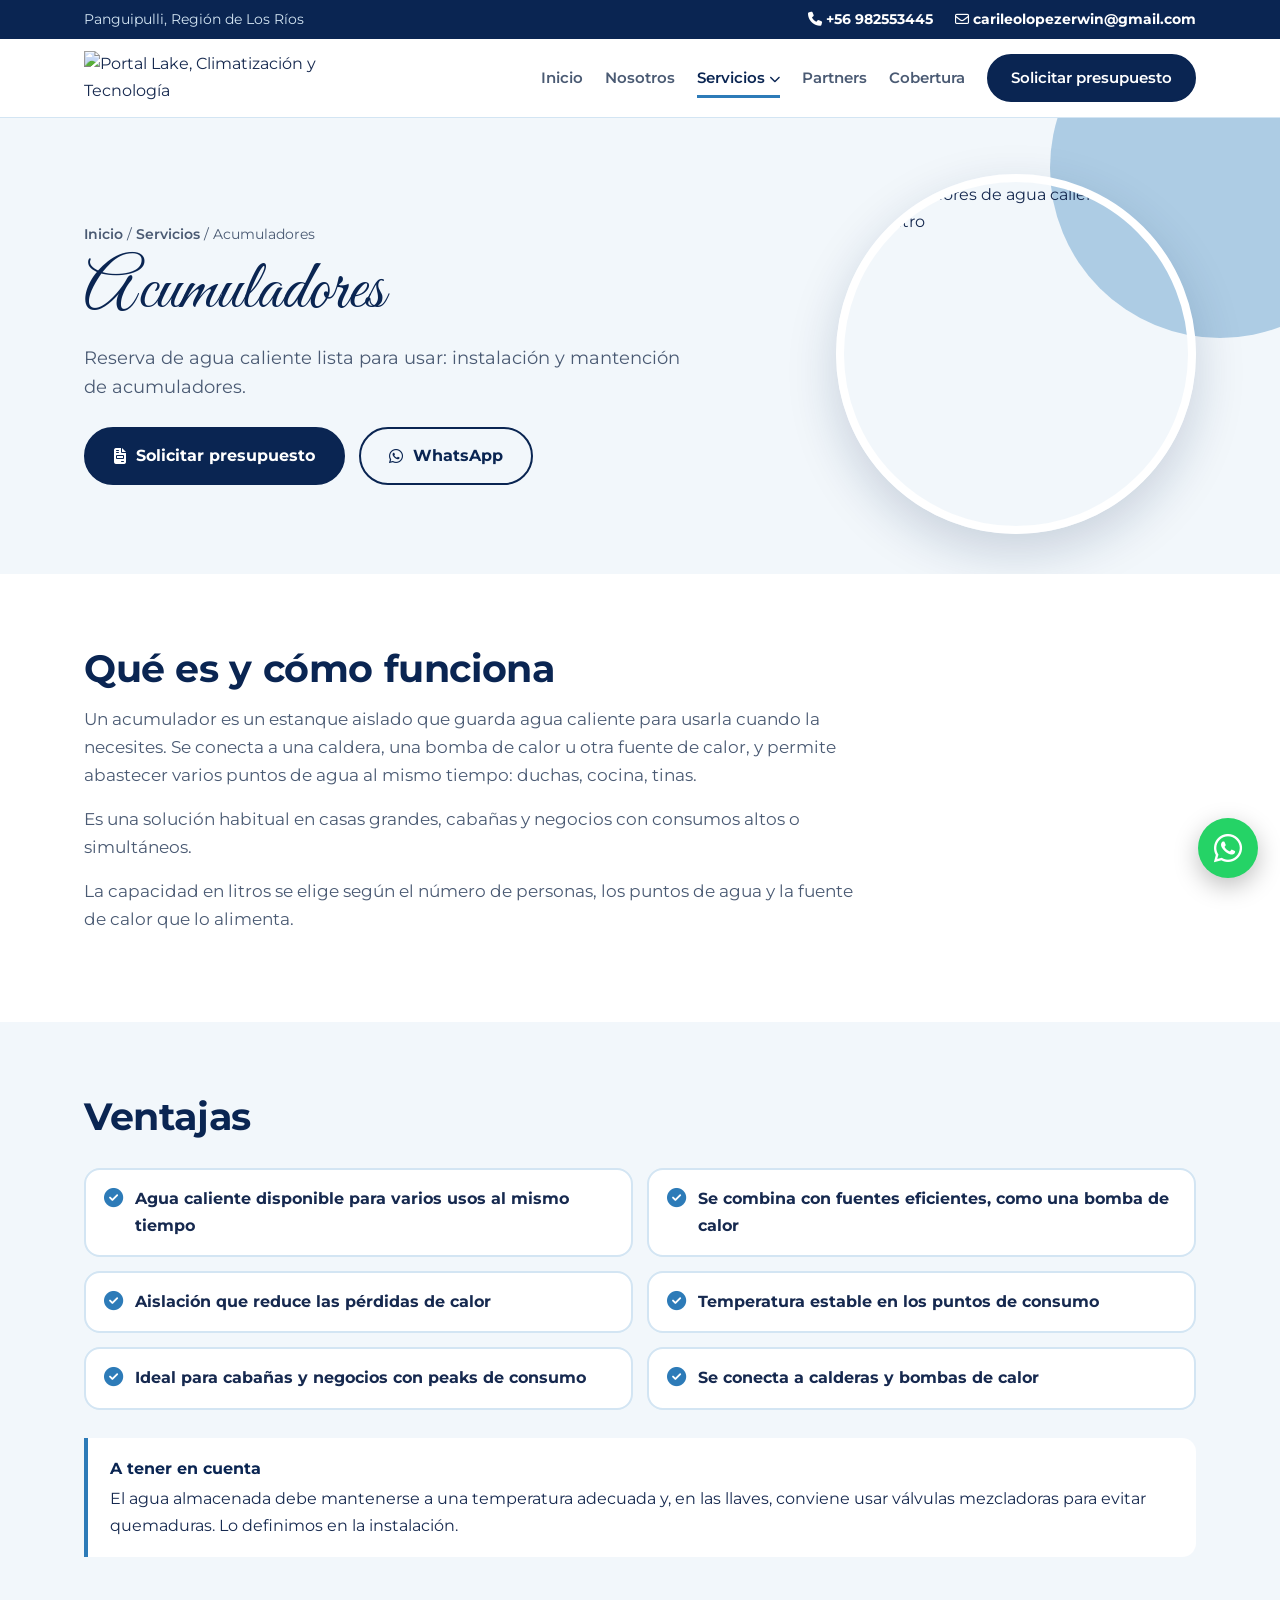
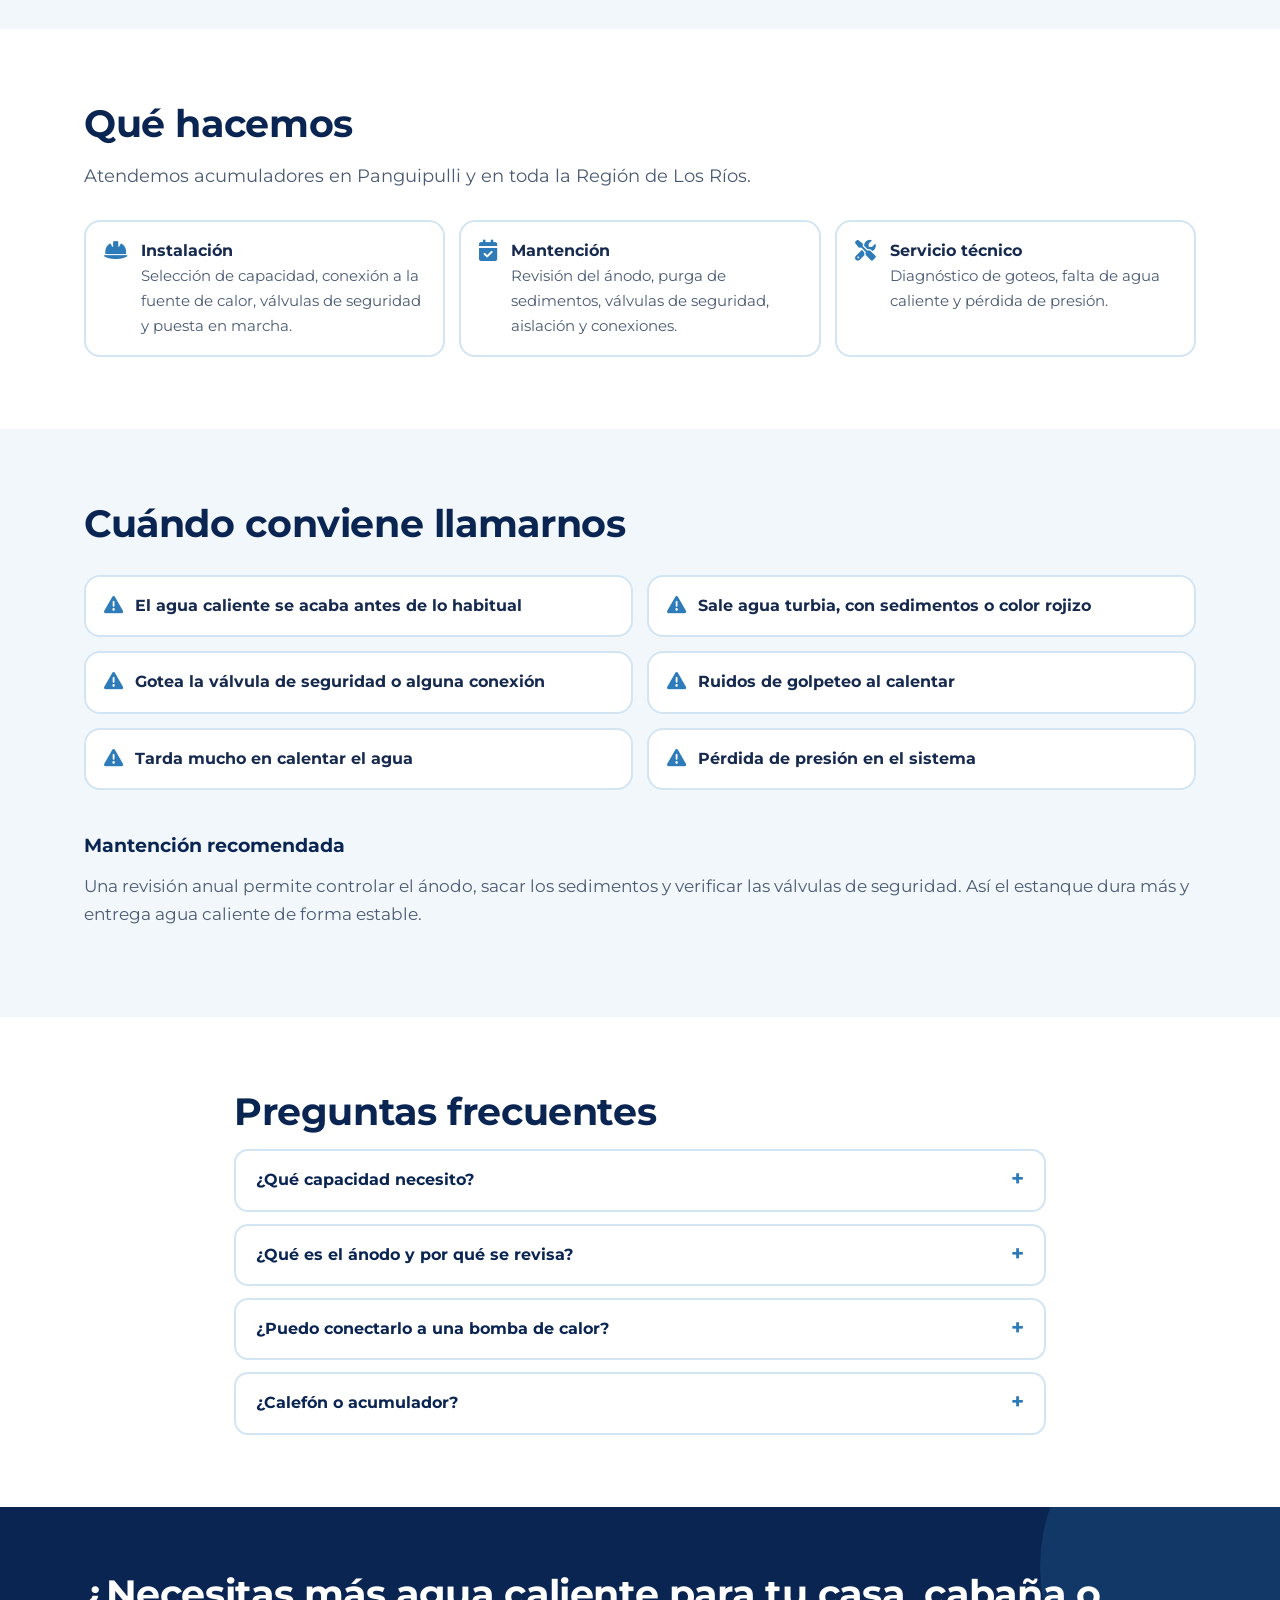
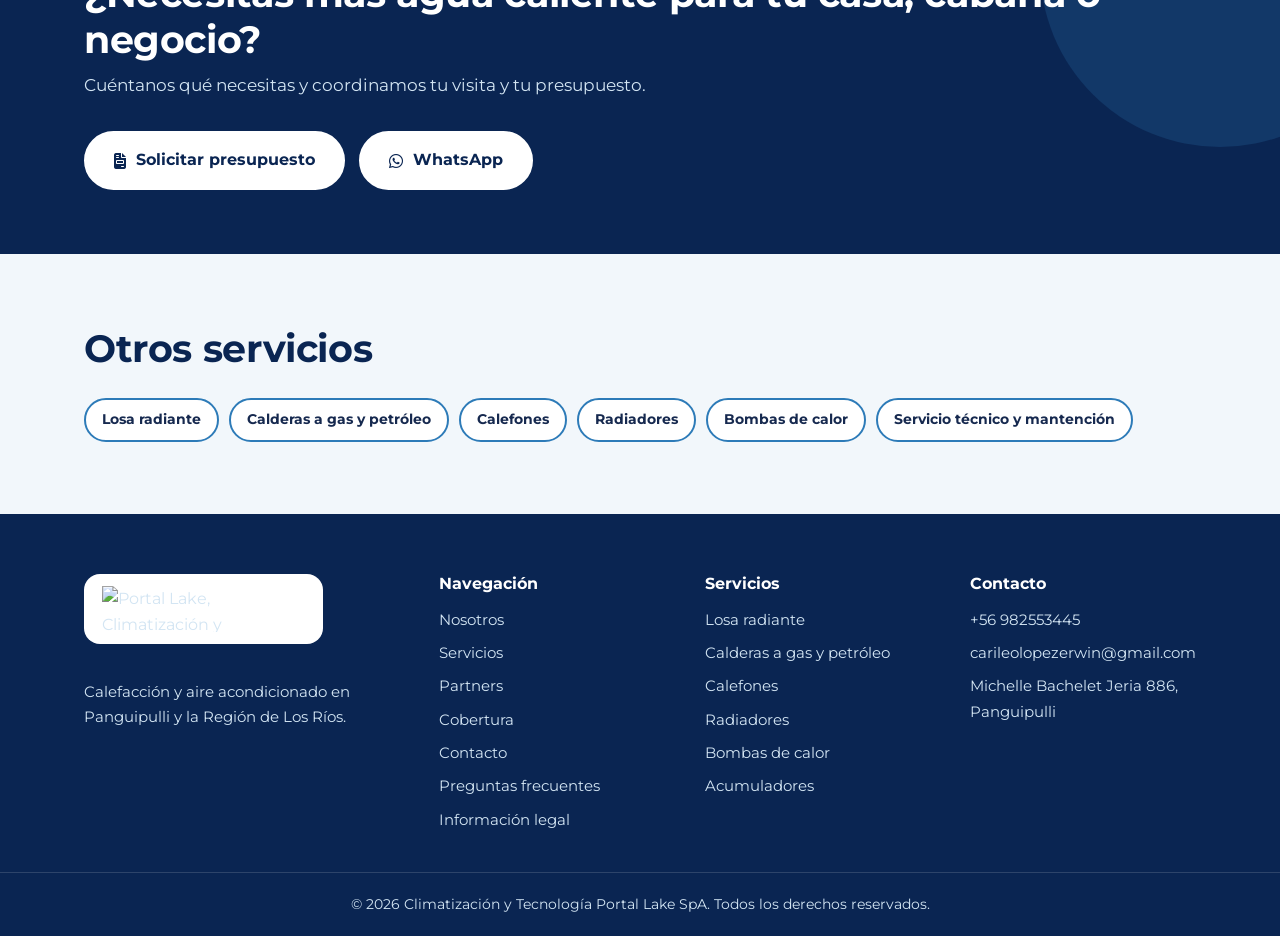
==== acumuladores.html @ f024b5ae "Add files via upload" ====
<!DOCTYPE html>
<html lang="es">
<head>
<meta charset="UTF-8">
<meta name="viewport" content="width=device-width, initial-scale=1">
<meta name="google-site-verification" content="udnZDYRa6tFtg93tQjGC4HS8Bu25_BeA6ebvrnLiTWo" />
<title>Acumuladores de agua caliente en Panguipulli | Portal Lake</title>
<meta name="description" content="Instalación y mantención de acumuladores de agua caliente en Panguipulli y la Región de Los Ríos. Reserva de agua caliente para casas, cabañas y negocios.">
<link rel="canonical" href="https://portal-lake.netlify.app/acumuladores">
<meta property="og:type" content="website">
<meta property="og:locale" content="es_CL">
<meta property="og:site_name" content="Climatización y Tecnología Portal Lake SpA">
<meta property="og:title" content="Acumuladores de agua caliente en Panguipulli | Portal Lake">
<meta property="og:description" content="Instalación y mantención de acumuladores de agua caliente en Panguipulli y la Región de Los Ríos. Reserva de agua caliente para casas, cabañas y negocios.">
<meta property="og:url" content="https://portal-lake.netlify.app/acumuladores">
<meta property="og:image" content="https://portal-lake.netlify.app/img/acumuladores-anwo-coral-vitro.jpg">
<script type="application/ld+json">{"@context": "https://schema.org", "@type": "Service", "name": "Acumuladores", "serviceType": "Acumuladores", "description": "Instalación y mantención de acumuladores de agua caliente en Panguipulli y la Región de Los Ríos. Reserva de agua caliente para casas, cabañas y negocios.", "provider": {"@type": "HVACBusiness", "name": "Climatización y Tecnología Portal Lake SpA", "url": "https://portal-lake.netlify.app/", "telephone": "+56982553445", "address": {"@type": "PostalAddress", "streetAddress": "Michelle Bachelet Jeria 886", "addressLocality": "Panguipulli", "addressRegion": "Región de Los Ríos", "addressCountry": "CL"}}, "areaServed": ["Panguipulli", "Coñaripe", "Liquiñe", "Lanco", "Los Lagos", "Villarrica", "Valdivia"]}</script>
<link rel="icon" type="image/png" href="img/favicon-64.png">
<link rel="apple-touch-icon" href="img/apple-touch-icon.png">
<link rel="preconnect" href="https://fonts.googleapis.com">
<link rel="preconnect" href="https://fonts.gstatic.com" crossorigin>
<link href="https://fonts.googleapis.com/css2?family=Great+Vibes&family=Montserrat:wght@400;500;600;700;800&display=swap" rel="stylesheet">
<link rel="stylesheet" href="https://cdnjs.cloudflare.com/ajax/libs/font-awesome/6.4.0/css/all.min.css">
<link rel="stylesheet" href="styles.css">
</head>
<body class="sub-pagina">


<div class="top">
  <div class="wrap">
    <span>Panguipulli, Región de Los Ríos</span>
    <div><a href="tel:+56982553445"><i class="fa-solid fa-phone"></i> +56 982553445</a><a href="mailto:carileolopezerwin@gmail.com"><i class="fa-regular fa-envelope"></i> carileolopezerwin@gmail.com</a></div>
  </div>
</div>

<header>
  <div class="wrap nav">
    <a href="index.html" class="marca" aria-label="Portal Lake, inicio"><img src="img/logo-portal-lake.png" alt="Portal Lake, Climatización y Tecnología" width="820" height="186"></a>
    <button class="menu-btn" id="menu-btn" aria-label="Abrir menú" aria-expanded="false" aria-controls="menu"><i class="fa-solid fa-bars"></i></button>
    <ul id="menu">
      <li><a href="index.html">Inicio</a></li>
      <li><a href="nosotros.html">Nosotros</a></li>
      <li class="has-sub"><a aria-current="page" href="index.html#servicios">Servicios <i class="fa-solid fa-chevron-down" style="font-size:.7rem"></i></a>
        <ul class="sub">
          <li><a href="losa-radiante.html">Losa radiante</a></li>
          <li><a href="calderas-a-gas-y-petroleo.html">Calderas a gas y petróleo</a></li>
          <li><a href="calefones.html">Calefones</a></li>
          <li><a href="radiadores.html">Radiadores</a></li>
          <li><a href="bombas-de-calor.html">Bombas de calor</a></li>
          <li><a href="acumuladores.html">Acumuladores</a></li>
          <li><a href="index.html#reparaciones">Servicio técnico y mantención</a></li>
        </ul>
      </li>
      <li><a href="index.html#partners">Partners</a></li>
      <li><a href="index.html#cobertura">Cobertura</a></li>
      <li><a href="index.html#contacto" class="btn btn-pri">Solicitar presupuesto</a></li>
    </ul>
  </div>
</header>

<main>
<section class="pag-cab serv-cab">
  <div class="wrap serv-grid">
    <div>
      <p class="migas"><a href="index.html">Inicio</a> / <a href="index.html#servicios">Servicios</a> / Acumuladores</p>
      <h1>Acumuladores</h1>
      <p class="lead">Reserva de agua caliente lista para usar: instalación y mantención de acumuladores.</p>
      <div class="acciones" style="margin-top:26px">
        <a href="index.html?servicio=Acumulador#contacto" class="btn btn-pri"><i class="fa-solid fa-file-invoice"></i> Solicitar presupuesto</a>
        <a href="https://wa.me/56982553445?text=Hola%2C%20quisiera%20cotizar%3A%20Acumuladores." target="_blank" rel="noopener noreferrer" class="btn btn-sec"><i class="fa-brands fa-whatsapp"></i> WhatsApp</a>
      </div>
    </div>
    <div class="serv-foto"><img src="img/acumuladores-anwo-coral-vitro.jpg" alt="Acumuladores de agua caliente Anwo Coral Vitro"></div>
  </div>
</section>

<section id="que-es">
  <div class="wrap">
    <div class="texto una-col">
      <h2>Qué es y cómo funciona</h2>
      <p>Un acumulador es un estanque aislado que guarda agua caliente para usarla cuando la necesites. Se conecta a una caldera, una bomba de calor u otra fuente de calor, y permite abastecer varios puntos de agua al mismo tiempo: duchas, cocina, tinas.</p><p>Es una solución habitual en casas grandes, cabañas y negocios con consumos altos o simultáneos.</p><p>La capacidad en litros se elige según el número de personas, los puntos de agua y la fuente de calor que lo alimenta.</p>
    </div>
  </div>
</section>

<section id="ventajas" class="fondo">
  <div class="wrap">
    <h2>Ventajas</h2>
    <ul class="checks"><li><i class="fa-solid fa-circle-check"></i>Agua caliente disponible para varios usos al mismo tiempo</li><li><i class="fa-solid fa-circle-check"></i>Se combina con fuentes eficientes, como una bomba de calor</li><li><i class="fa-solid fa-circle-check"></i>Aislación que reduce las pérdidas de calor</li><li><i class="fa-solid fa-circle-check"></i>Temperatura estable en los puntos de consumo</li><li><i class="fa-solid fa-circle-check"></i>Ideal para cabañas y negocios con peaks de consumo</li><li><i class="fa-solid fa-circle-check"></i>Se conecta a calderas y bombas de calor</li></ul>
    <div class="aviso info"><strong>A tener en cuenta</strong>El agua almacenada debe mantenerse a una temperatura adecuada y, en las llaves, conviene usar válvulas mezcladoras para evitar quemaduras. Lo definimos en la instalación.</div>
  </div>
</section>

<section id="que-hacemos">
  <div class="wrap">
    <h2>Qué hacemos</h2>
    <p class="lead">Atendemos acumuladores en Panguipulli y en toda la Región de Los Ríos.</p>
    <ul class="lista tres"><li><i class="fa-solid fa-helmet-safety"></i><div>Instalación<span>Selección de capacidad, conexión a la fuente de calor, válvulas de seguridad y puesta en marcha.</span></div></li><li><i class="fa-solid fa-calendar-check"></i><div>Mantención<span>Revisión del ánodo, purga de sedimentos, válvulas de seguridad, aislación y conexiones.</span></div></li><li><i class="fa-solid fa-screwdriver-wrench"></i><div>Servicio técnico<span>Diagnóstico de goteos, falta de agua caliente y pérdida de presión.</span></div></li></ul>
  </div>
</section>

<section id="cuando-llamarnos" class="fondo">
  <div class="wrap">
    <h2>Cuándo conviene llamarnos</h2>
    <ul class="checks"><li><i class="fa-solid fa-triangle-exclamation"></i>El agua caliente se acaba antes de lo habitual</li><li><i class="fa-solid fa-triangle-exclamation"></i>Sale agua turbia, con sedimentos o color rojizo</li><li><i class="fa-solid fa-triangle-exclamation"></i>Gotea la válvula de seguridad o alguna conexión</li><li><i class="fa-solid fa-triangle-exclamation"></i>Ruidos de golpeteo al calentar</li><li><i class="fa-solid fa-triangle-exclamation"></i>Tarda mucho en calentar el agua</li><li><i class="fa-solid fa-triangle-exclamation"></i>Pérdida de presión en el sistema</li></ul>
    
    <div class="texto" style="margin-top:34px">
      <h3 class="sub-t">Mantención recomendada</h3>
      <p>Una revisión anual permite controlar el ánodo, sacar los sedimentos y verificar las válvulas de seguridad. Así el estanque dura más y entrega agua caliente de forma estable.</p>
    </div>
  </div>
</section>

<section id="faq">
  <div class="wrap angosto">
    <h2>Preguntas frecuentes</h2>
    <div class="faq"><details><summary>¿Qué capacidad necesito?</summary><div>Depende de cuántas personas viven en la casa o cuántos huéspedes recibe la cabaña, y de cuántos puntos de agua se usan a la vez. Lo calculamos en la visita.</div></details><details><summary>¿Qué es el ánodo y por qué se revisa?</summary><div>El ánodo de sacrificio protege el estanque de la corrosión y se va consumiendo con el tiempo. Se revisa en la mantención, y su ritmo de desgaste depende de la calidad del agua.</div></details><details><summary>¿Puedo conectarlo a una bomba de calor?</summary><div>Sí. Es una combinación muy usada, porque la bomba de calor calienta el agua de forma eficiente y el acumulador la guarda.</div></details><details><summary>¿Calefón o acumulador?</summary><div>El calefón sirve para consumos simples. El acumulador conviene cuando hay varios usos simultáneos o cuando quieres aprovechar una fuente eficiente, como una bomba de calor.</div></details></div>
  </div>
</section>

<div class="franja">
  <div class="wrap">
    <div>
      <h2>¿Necesitas más agua caliente para tu casa, cabaña o negocio?</h2>
      <p>Cuéntanos qué necesitas y coordinamos tu visita y tu presupuesto.</p>
    </div>
    <div class="acciones">
      <a href="index.html?servicio=Acumulador#contacto" class="btn btn-luz"><i class="fa-solid fa-file-invoice"></i> Solicitar presupuesto</a>
      <a href="https://wa.me/56982553445?text=Hola%2C%20quisiera%20cotizar%3A%20Acumuladores." target="_blank" rel="noopener noreferrer" class="btn btn-luz"><i class="fa-brands fa-whatsapp"></i> WhatsApp</a>
    </div>
  </div>
</div>

<section class="fondo">
  <div class="wrap">
    <h2>Otros servicios</h2>
    <nav class="indice" aria-label="Otros servicios"><a href="losa-radiante.html">Losa radiante</a><a href="calderas-a-gas-y-petroleo.html">Calderas a gas y petróleo</a><a href="calefones.html">Calefones</a><a href="radiadores.html">Radiadores</a><a href="bombas-de-calor.html">Bombas de calor</a><a href="index.html#reparaciones">Servicio técnico y mantención</a></nav>
  </div>
</section>
</main>

<footer>
  <div class="wrap pie">
    <div>
      <a href="index.html" class="marca logo-pie" aria-label="Portal Lake, inicio"><img loading="lazy" src="img/logo-portal-lake.png" alt="Portal Lake, Climatización y Tecnología" width="820" height="186"></a>
      <p>Calefacción y aire acondicionado en Panguipulli y la Región de Los Ríos.</p>
    </div>
    <div>
      <h4>Navegación</h4>
      <ul>
        <li><a href="nosotros.html">Nosotros</a></li>
        <li><a href="index.html#servicios">Servicios</a></li>
        <li><a href="index.html#partners">Partners</a></li>
        <li><a href="index.html#cobertura">Cobertura</a></li>
        <li><a href="index.html#contacto">Contacto</a></li>
        <li><a href="nosotros.html#nos-faq">Preguntas frecuentes</a></li>
        <li><a href="nosotros.html#nos-legal">Información legal</a></li>
      </ul>
    </div>
    <div>
      <h4>Servicios</h4>
      <ul>
        <li><a href="losa-radiante.html">Losa radiante</a></li>
        <li><a href="calderas-a-gas-y-petroleo.html">Calderas a gas y petróleo</a></li>
        <li><a href="calefones.html">Calefones</a></li>
        <li><a href="radiadores.html">Radiadores</a></li>
        <li><a href="bombas-de-calor.html">Bombas de calor</a></li>
        <li><a href="acumuladores.html">Acumuladores</a></li>
      </ul>
    </div>
    <div>
      <h4>Contacto</h4>
      <ul>
        <li><a href="tel:+56982553445">+56 982553445</a></li>
        <li><a href="mailto:carileolopezerwin@gmail.com">carileolopezerwin@gmail.com</a></li>
        <li>Michelle Bachelet Jeria 886, Panguipulli</li>
      </ul>
    </div>
  </div>
  <div class="legal">&copy; <span id="anio"></span> Climatización y Tecnología Portal Lake SpA. Todos los derechos reservados.</div>
</footer>

<a class="wsp" href="https://wa.me/56982553445?text=Hola%2C%20quisiera%20solicitar%20un%20presupuesto." target="_blank" rel="noopener noreferrer" aria-label="Escribir por WhatsApp"><i class="fa-brands fa-whatsapp"></i></a>

<script src="script.js"></script>
</body>
</html>
---- styles.css ----
:root{--blanco:#fff;--niebla:#f2f7fb;--lago:#2d7bb8;--lago-suave:#9cc6e8;--lago-claro:#d3e5f3;--noche:#0a2552;--tinta:#16294f;--gris:#4a5a73;--sol:#f9ab2f;
--script:'Great Vibes','Segoe Script','Brush Script MT',cursive;--texto:'Montserrat','Segoe UI',Arial,sans-serif}
*{box-sizing:border-box;margin:0;padding:0}
html{scroll-behavior:smooth;scroll-padding-top:110px}
body{font-family:var(--texto);color:var(--tinta);background:var(--blanco);line-height:1.65;-webkit-font-smoothing:antialiased}
img,svg{max-width:100%;display:block}
a{color:inherit}
:focus-visible{outline:3px solid var(--lago);outline-offset:3px}
.wrap{max-width:1160px;margin:0 auto;padding:0 24px}
section{padding:88px 0}
h1,h2,h3,h4{line-height:1.2;color:var(--noche)}
h2{font-size:clamp(1.8rem,3.4vw,2.4rem);font-weight:700;letter-spacing:-.01em;margin-bottom:14px}
.lead{color:var(--gris);font-size:1.1rem;max-width:60ch}
.btn{display:inline-flex;align-items:center;gap:10px;padding:14px 28px;border-radius:999px;font:inherit;font-weight:700;text-decoration:none;border:2px solid var(--noche);cursor:pointer;transition:background .2s,color .2s}
.btn-pri{background:var(--noche);color:#fff}
.btn-pri:hover{background:var(--tinta)}
.btn-sec{color:var(--noche);background:transparent}
.btn-sec:hover{background:var(--lago-claro)}
.btn-luz{background:#fff;color:var(--noche);border-color:#fff}
.btn-luz:hover{background:var(--lago-claro)}
.cab{margin-bottom:44px}

/* Barra superior y menú */
.top{background:var(--noche);color:var(--lago-claro);font-size:.88rem}
.top .wrap{display:flex;justify-content:space-between;gap:16px;padding-top:8px;padding-bottom:8px;flex-wrap:wrap}
.top a{text-decoration:none;font-weight:700;color:#fff}
.top a:hover{text-decoration:underline}
.top span+span,.top a+a{margin-left:22px}
header{position:sticky;top:0;z-index:50;background:rgba(255,255,255,.97);backdrop-filter:blur(6px);border-bottom:1px solid var(--lago-claro)}
.nav{display:flex;align-items:center;justify-content:space-between;height:78px}
.marca{display:flex;align-items:center;gap:12px;text-decoration:none}
.marca img{height:54px;width:auto;display:block}
.logo-pie{display:inline-block;background:#fff;border-radius:16px;padding:12px 18px}
.logo-pie img{height:46px}
.marca-nombre{font-family:var(--script);font-size:2.5rem;line-height:.8;color:var(--noche);white-space:nowrap}
.marca small{display:block;font-size:.7rem;font-weight:700;letter-spacing:.04em;color:var(--gris);margin-top:2px}
.nav>ul{display:flex;align-items:center;gap:22px;list-style:none}
.nav>ul>li{position:relative}
.nav>ul>li>a{text-decoration:none;font-weight:600;font-size:.92rem;color:var(--gris);padding:8px 0;display:inline-block}
.nav>ul>li>a:hover{color:var(--noche)}
.nav .btn{padding:10px 22px;color:#fff}
.sub{display:none;position:absolute;top:100%;left:-16px;min-width:270px;background:#fff;border:1px solid var(--lago-claro);border-radius:14px;padding:8px;list-style:none;box-shadow:0 14px 34px rgba(10,37,82,.14)}
.has-sub:hover .sub,.has-sub:focus-within .sub{display:block}
.sub a{display:block;padding:10px 14px;border-radius:10px;text-decoration:none;font-weight:600;color:var(--tinta)}
.sub a:hover{background:var(--niebla)}
.menu-btn{display:none;background:none;border:0;font-size:1.6rem;color:var(--noche);cursor:pointer}

/* Portada */
.hero{padding:72px 0 88px;overflow:hidden}
.hero .wrap{display:grid;grid-template-columns:1.1fr .9fr;gap:40px;align-items:center}
.hero-firma{font-family:var(--script);font-size:clamp(2.1rem,4vw,3rem);line-height:1;color:var(--tinta);margin-bottom:26px}
.hero h1{font-size:clamp(1.9rem,4vw,2.8rem);font-weight:700;letter-spacing:-.015em;margin-bottom:20px;max-width:18ch}
.hero p.t{color:var(--gris);font-size:1.15rem;max-width:52ch;margin-bottom:32px}
.acciones{display:flex;flex-wrap:wrap;gap:14px}
.circulos{position:relative;height:460px}
.c1,.c2{position:absolute;border-radius:50%}
.c1{width:420px;height:420px;object-fit:cover;object-position:center 35%;right:-90px;top:0;background:var(--lago)}
.c2{width:380px;height:380px;background:var(--noche);right:-150px;top:70px;display:flex;align-items:center;padding-left:64px;color:#fff}
.c2 div{max-width:190px}
.c2 strong{display:block;font-family:var(--script);font-size:2.3rem;line-height:1;margin-bottom:8px;font-weight:400}
.c2 span{font-size:.92rem;color:var(--lago-claro)}

/* Servicios (tarjetas) */
#servicios{background:var(--niebla)}
.tarjetas{display:grid;grid-template-columns:repeat(3,1fr);gap:24px}
.tarjeta{position:relative;background:#fff;border-radius:20px;overflow:hidden;display:flex;flex-direction:column;border:1px solid var(--lago-claro)}
.tarjeta .arte{height:210px;background:var(--niebla);overflow:hidden;display:flex}
.tarjeta .arte img{width:100%;height:100%;object-fit:cover}
.tarjeta .arte.dos img{width:50%}
.tarjeta .arte.producto{background:#fff}
.tarjeta .arte.producto img{object-fit:contain;padding:10px}
.una-col{max-width:780px}
.tarjeta .cuerpo{padding:24px;display:flex;flex-direction:column;flex:1}
.tarjeta h3{font-size:1.2rem;margin-bottom:8px}
.tarjeta p{color:var(--gris);font-size:.97rem;margin-bottom:18px}
.tarjeta a{margin-top:auto;font-weight:800;color:var(--noche);text-decoration:none;border-bottom:2px solid var(--lago);align-self:flex-start}
.tarjeta a:hover{border-color:var(--noche)}

/* Reparaciones */
.repar{display:grid;grid-template-columns:1fr 1fr;gap:64px;align-items:center}
.repar p{color:var(--gris);font-size:1.08rem;margin-bottom:26px}
.lista{list-style:none;display:grid;gap:14px}
.lista li{display:flex;gap:14px;align-items:flex-start;padding:16px 18px;border:2px solid var(--lago-claro);border-radius:16px;font-weight:700}
.lista i{color:var(--lago);font-size:1.3rem;margin-top:2px}
.lista span{display:block;font-weight:400;color:var(--gris);font-size:.94rem}

/* Franja de atención */
.franja{background:var(--noche);color:#fff;padding:64px 0;position:relative;overflow:hidden}
.franja::after{content:"";position:absolute;width:360px;height:360px;border-radius:50%;background:var(--lago);opacity:.22;right:-120px;top:-120px}
.franja .wrap{display:flex;justify-content:space-between;align-items:center;gap:32px;flex-wrap:wrap;position:relative;z-index:1}
.franja h2{color:#fff;margin-bottom:8px}
.franja p{color:var(--lago-claro);font-size:1.08rem;max-width:52ch}

/* Nosotros */
.nosotros{display:grid;grid-template-columns:1fr 1fr;gap:64px;align-items:start}
.nosotros p{color:var(--gris);font-size:1.08rem;margin-bottom:18px}
.dif{display:grid;grid-template-columns:1fr 1fr;gap:22px}
.dif div{border-top:3px solid var(--lago);padding-top:14px}
.dif i{color:var(--noche);font-size:1.4rem;margin-bottom:8px}
.dif strong{display:block;color:var(--noche)}
.dif span{color:var(--gris);font-size:.95rem}

/* Partners */
#partners{background:var(--niebla)}
.partners{display:grid;grid-template-columns:repeat(3,1fr);gap:22px}
.partner{background:#fff;border-radius:20px;border:1px solid var(--lago-claro);height:150px;display:flex;align-items:center;justify-content:center;padding:22px}
.partner img{max-height:100%;width:auto;max-width:100%;object-fit:contain}

/* Cobertura */
.cobertura{display:grid;grid-template-columns:.8fr 1.2fr;gap:56px;align-items:start}
.base{border-left:4px solid var(--lago);padding-left:24px}
.base small{font-weight:700;color:var(--gris)}
.base h3{font-family:var(--script);font-size:3.2rem;font-weight:400;line-height:1;margin:4px 0 8px}
.base p{color:var(--gris)}
.zonas{display:grid;grid-template-columns:repeat(3,1fr);gap:14px;list-style:none}
.zonas li{padding:14px 16px;border:2px solid var(--lago-claro);border-radius:14px;font-weight:700;display:flex;gap:10px;align-items:center}
.zonas i{color:var(--lago)}
.nota{margin-top:18px;color:var(--gris);font-size:.95rem}

/* Contacto */
#contacto{background:var(--niebla)}
.contacto{display:grid;grid-template-columns:1.2fr .8fr;background:#fff;border-radius:28px;overflow:hidden;box-shadow:0 18px 50px rgba(10,37,82,.12)}
.form{padding:52px}
.form h2{font-size:2rem}
.form .lead{margin-bottom:28px}
.campos{display:grid;grid-template-columns:1fr 1fr;gap:18px}
.full{grid-column:1/-1}
label{display:block;font-size:.88rem;font-weight:700;margin-bottom:6px}
input,select,textarea{width:100%;font:inherit;padding:12px 14px;border:2px solid var(--lago-claro);border-radius:12px;background:#fff;color:var(--tinta)}
input:focus,select:focus,textarea:focus{outline:none;border-color:var(--noche)}
textarea{resize:vertical;min-height:110px}
.form .btn{margin-top:22px}
#estado{margin-top:16px;color:var(--noche);font-weight:600;min-height:1.5em}
.datos{background:var(--noche);color:#fff;padding:52px 40px;position:relative;overflow:hidden}
.datos::after{content:"";position:absolute;width:300px;height:300px;border-radius:50%;background:var(--lago);opacity:.25;right:-140px;bottom:-140px}
.datos h3{color:#fff;font-size:1.5rem;margin-bottom:26px}
.dato{margin-bottom:22px;position:relative;z-index:1}
.dato small{display:block;color:var(--lago-suave);font-weight:700}
.dato a{text-decoration:none;word-break:break-word}
.dato a:hover{text-decoration:underline}

.fotos{display:grid;grid-template-columns:1fr 1fr;gap:22px;margin-top:56px}
.fotos figure{position:relative;border-radius:22px;overflow:hidden;height:300px}
.fotos img{width:100%;height:100%;object-fit:cover}
.fotos figcaption{position:absolute;left:0;right:0;bottom:0;padding:40px 22px 18px;color:#fff;font-weight:700;background:linear-gradient(to top,rgba(10,37,82,.8),transparent)}
.banner{position:relative;border-radius:28px;overflow:hidden;height:360px;margin-bottom:56px}
.banner img{width:100%;height:100%;object-fit:cover;object-position:center 40%}
.banner::before,.banner::after{content:"";position:absolute;border-radius:50%}
.banner::before{width:200px;height:200px;background:var(--lago);right:100px;bottom:-130px;opacity:.9}
.banner::after{width:260px;height:260px;background:var(--noche);right:-90px;bottom:-110px}
.banner figcaption{position:absolute;left:28px;bottom:20px;z-index:1;font-family:var(--script);font-size:2.4rem;line-height:1;color:#fff;text-shadow:0 2px 12px rgba(10,37,82,.7)}

[hidden]{display:none!important}
#conocenos{background:var(--niebla);padding:56px 0}
.resumen{display:flex;justify-content:space-between;align-items:center;gap:28px;flex-wrap:wrap}
.resumen p{color:var(--gris);max-width:60ch}
.pag-cab{padding:56px 0 40px;background:var(--niebla);position:relative;overflow:hidden}
.pag-cab::after{content:"";position:absolute;width:340px;height:340px;border-radius:50%;background:var(--lago);opacity:.35;right:-110px;top:-120px}
.migas{font-size:.9rem;color:var(--gris);margin-bottom:8px}
.pag-cab h1{font-family:var(--script);font-weight:400;font-size:clamp(2.9rem,7vw,4.6rem);line-height:1.05;margin-bottom:14px;position:relative}
.pag-cab .lead,.indice{position:relative;z-index:1}
.indice{display:flex;flex-wrap:wrap;gap:10px;margin-top:26px}
.indice a{padding:8px 16px;border:2px solid var(--lago);border-radius:999px;font-weight:700;font-size:.9rem;text-decoration:none;background:#fff}
.indice a:hover{background:var(--lago-claro)}
.sub-pagina section{padding:72px 0}
.sub-pagina .pag-cab{padding:56px 0 40px}
.sub-pagina .fondo{background:var(--niebla)}
.dos{display:grid;grid-template-columns:1.1fr .9fr;gap:56px;align-items:center}
.texto p{color:var(--gris);font-size:1.06rem;margin-bottom:16px}
.foto{border-radius:28px;overflow:hidden;height:440px}
.foto img{width:100%;height:100%;object-fit:cover}
.checks{list-style:none;display:grid;grid-template-columns:1fr 1fr;gap:14px;margin-top:28px}
.checks li{display:flex;gap:12px;align-items:flex-start;padding:16px 18px;background:#fff;border:2px solid var(--lago-claro);border-radius:16px;font-weight:700}
.checks i{color:var(--lago);font-size:1.2rem;margin-top:3px}
.galeria{display:grid;grid-template-columns:repeat(4,1fr);gap:16px;margin-top:28px}
.galeria figure{position:relative;border-radius:18px;overflow:hidden;height:230px}
.galeria img{width:100%;height:100%;object-fit:cover}
.galeria figcaption{position:absolute;left:0;right:0;bottom:0;padding:30px 14px 12px;color:#fff;font-weight:700;font-size:.9rem;background:linear-gradient(to top,rgba(10,37,82,.8),transparent)}
.sub-t{margin:44px 0 16px;font-size:1.2rem}
.marcas{display:flex;flex-wrap:wrap;gap:16px}
.marcas img{height:84px;width:auto;padding:10px 20px;background:#fff;border:1px solid var(--lago-claro);border-radius:16px;object-fit:contain}
.valores{display:grid;grid-template-columns:repeat(3,1fr);gap:22px;margin-top:30px}
.valores div{background:#fff;border-radius:20px;padding:26px;border-top:4px solid var(--lago)}
.valores i{font-size:1.5rem;color:var(--noche);margin-bottom:10px}
.valores p{color:var(--gris)}
.dato-c{display:flex;gap:16px;margin-bottom:18px;color:var(--gris)}
.dato-c i{color:var(--lago);font-size:1.3rem;margin-top:4px;width:22px;text-align:center}
.dato-c strong{display:block;color:var(--noche)}
.dato-c a{text-decoration:none;font-weight:600;color:var(--tinta)}
.mapa{height:380px;border-radius:24px;overflow:hidden;border:1px solid var(--lago-claro)}
.mapa iframe{width:100%;height:100%;border:0}
.angosto{max-width:860px}
details{background:#fff;border:2px solid var(--lago-claro);border-radius:14px;margin-top:12px}
summary{cursor:pointer;padding:16px 20px;font-weight:700;color:var(--noche);list-style:none;display:flex;justify-content:space-between;gap:12px}
summary::after{content:"+";font-size:1.4rem;line-height:1;color:var(--lago)}
details[open] summary::after{content:"\2212"}
summary::-webkit-details-marker{display:none}
details div{padding:0 20px 18px;color:var(--gris)}
.nav>ul>li>a[aria-current]{color:var(--noche);box-shadow:inset 0 -3px 0 var(--lago)}

/* Respaldo, cifras y pasos */
.respaldo{grid-template-columns:1fr 1fr;margin-top:30px}
.cifras{display:grid;grid-template-columns:repeat(4,1fr);gap:22px;margin-top:40px}
.cifras div{border-left:4px solid var(--lago);padding-left:18px}
.cifras strong{display:block;font-size:2.6rem;font-weight:800;line-height:1.1;color:var(--noche)}
.cifras span{color:var(--gris);font-size:.95rem}
.pasos{list-style:none;counter-reset:paso;display:grid;grid-template-columns:repeat(4,1fr);gap:26px;margin-top:34px}
.pasos li{counter-increment:paso;position:relative;padding-top:64px}
.pasos li::before,.pasos li::after{content:"";position:absolute;top:0;border-radius:50%;width:46px;height:46px}
.pasos li::before{left:0;background:var(--sol)}
.pasos li::after{content:counter(paso);left:16px;background:var(--noche);color:#fff;font-weight:800;display:flex;align-items:center;justify-content:center}
.pasos h3{font-size:1.1rem;margin-bottom:6px}
.pasos p{color:var(--gris);font-size:.96rem}

/* Pie */
footer{background:var(--noche);color:var(--lago-claro);padding:60px 0 0}
.pie{display:grid;grid-template-columns:1.4fr 1fr 1fr 1fr;gap:40px;padding-bottom:40px}
footer .marca-nombre{color:#fff;font-size:2.6rem}
footer .marca small{color:var(--lago)}
footer p{font-size:.95rem;margin-top:14px}
footer h4{color:#fff;margin-bottom:14px}
footer ul{list-style:none;display:grid;gap:8px;font-size:.96rem}
footer a{text-decoration:none}
footer a:hover{color:#fff;text-decoration:underline}
.legal{border-top:1px solid rgba(255,255,255,.14);padding:20px 0;font-size:.88rem;text-align:center}
.wsp{position:fixed;right:22px;bottom:22px;z-index:60;width:60px;height:60px;border-radius:50%;background:#25d366;color:#fff;display:flex;align-items:center;justify-content:center;font-size:2rem;text-decoration:none;box-shadow:0 8px 24px rgba(0,0,0,.25)}

/* Páginas de servicio */
.serv-grid{display:grid;grid-template-columns:1.15fr .85fr;gap:40px;align-items:center;position:relative;z-index:1}
.serv-cab h1{font-size:clamp(2.8rem,6vw,4.4rem)}
.serv-foto{width:min(100%,360px);aspect-ratio:1;border-radius:50%;overflow:hidden;justify-self:end;border:8px solid #fff;box-shadow:0 18px 50px rgba(10,37,82,.18)}
.serv-foto img{width:100%;height:100%;object-fit:cover}
.migas a{text-decoration:none;font-weight:600}
.migas a:hover{text-decoration:underline}
.aviso{margin-top:28px;padding:18px 22px;border-left:4px solid var(--sol);background:#fff7e8;border-radius:0 14px 14px 0;color:var(--tinta)}
.aviso strong{display:block;color:var(--noche);margin-bottom:4px}
.aviso.info{border-left-color:var(--lago);background:var(--niebla)}
.fondo .aviso.info{background:#fff}
.tres{grid-template-columns:repeat(3,1fr);margin-top:30px}
.tarjeta a::after{content:"";position:absolute;inset:0}

@media (max-width:1000px){.tarjetas{grid-template-columns:repeat(2,1fr)}}
@media (max-width:900px){
  section{padding:64px 0}
  .hero .wrap,.repar,.nosotros,.cobertura,.contacto{grid-template-columns:1fr}
  .repar,.nosotros{gap:36px}
  .circulos{height:300px;margin-top:10px}
  .c1{width:280px;height:280px;right:-60px}
  .c2{width:250px;height:250px;right:-100px;top:60px;padding-left:44px}
  .c2 strong{font-size:1.8rem}.c2 div{max-width:130px}.c2 span{font-size:.8rem}
  .form,.datos{padding:36px 24px}
  .pie{grid-template-columns:1fr}
  .dos,.valores,.checks,.respaldo,.tres{grid-template-columns:1fr}
  .serv-grid{grid-template-columns:1fr}
  .serv-foto{justify-self:start;width:260px}
  .cifras,.pasos{grid-template-columns:1fr 1fr}
  .galeria{grid-template-columns:1fr 1fr}
  .foto{height:300px}
  .fotos{grid-template-columns:1fr}
  .banner{height:260px}
  .banner figcaption{font-size:2rem}
  .top .wrap{justify-content:center}
}
@media (max-width:560px){
  .tarjetas,.campos,.partners,.dif,.cifras,.pasos{grid-template-columns:1fr}
  .zonas{grid-template-columns:1fr 1fr}
  .galeria{grid-template-columns:1fr}
  .marca-nombre{font-size:2.1rem}
  .top span{display:none}
}
@media (prefers-reduced-motion:reduce){html{scroll-behavior:auto}*{transition:none!important}}

/* Menú móvil (después de las reglas base para que se aplique) */
@media (max-width:1080px){
  .menu-btn{display:block}
  .nav>ul{display:none;position:absolute;top:78px;left:0;right:0;flex-direction:column;align-items:stretch;gap:0;background:#fff;border-bottom:1px solid var(--lago-claro);padding:8px 24px 20px;max-height:calc(100vh - 120px);overflow:auto}
  .nav>ul.abierto{display:flex}
  .nav>ul>li>a{display:block;padding:12px 0}
  .sub{display:block;position:static;border:0;box-shadow:none;padding:0 0 0 14px;min-width:0}
  .nav>ul .btn{display:inline-flex;justify-content:center;margin-top:8px}
}
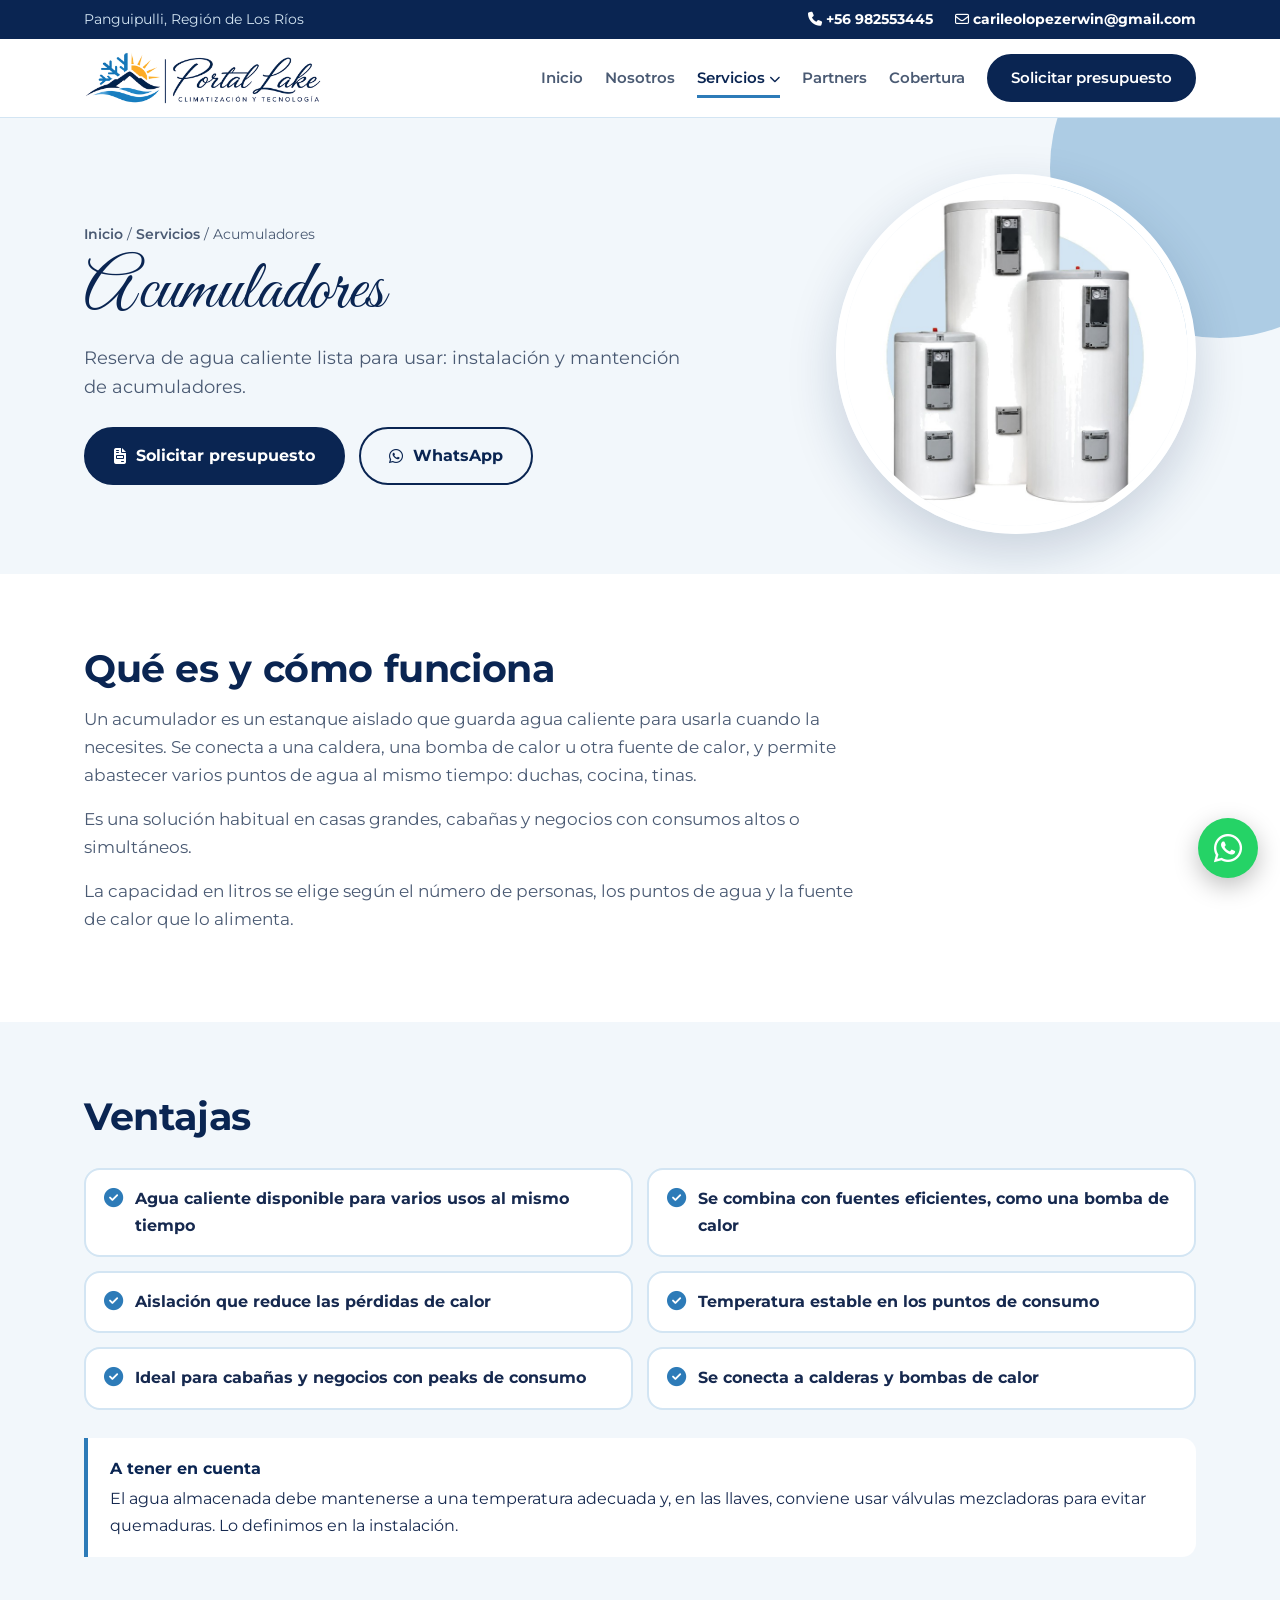
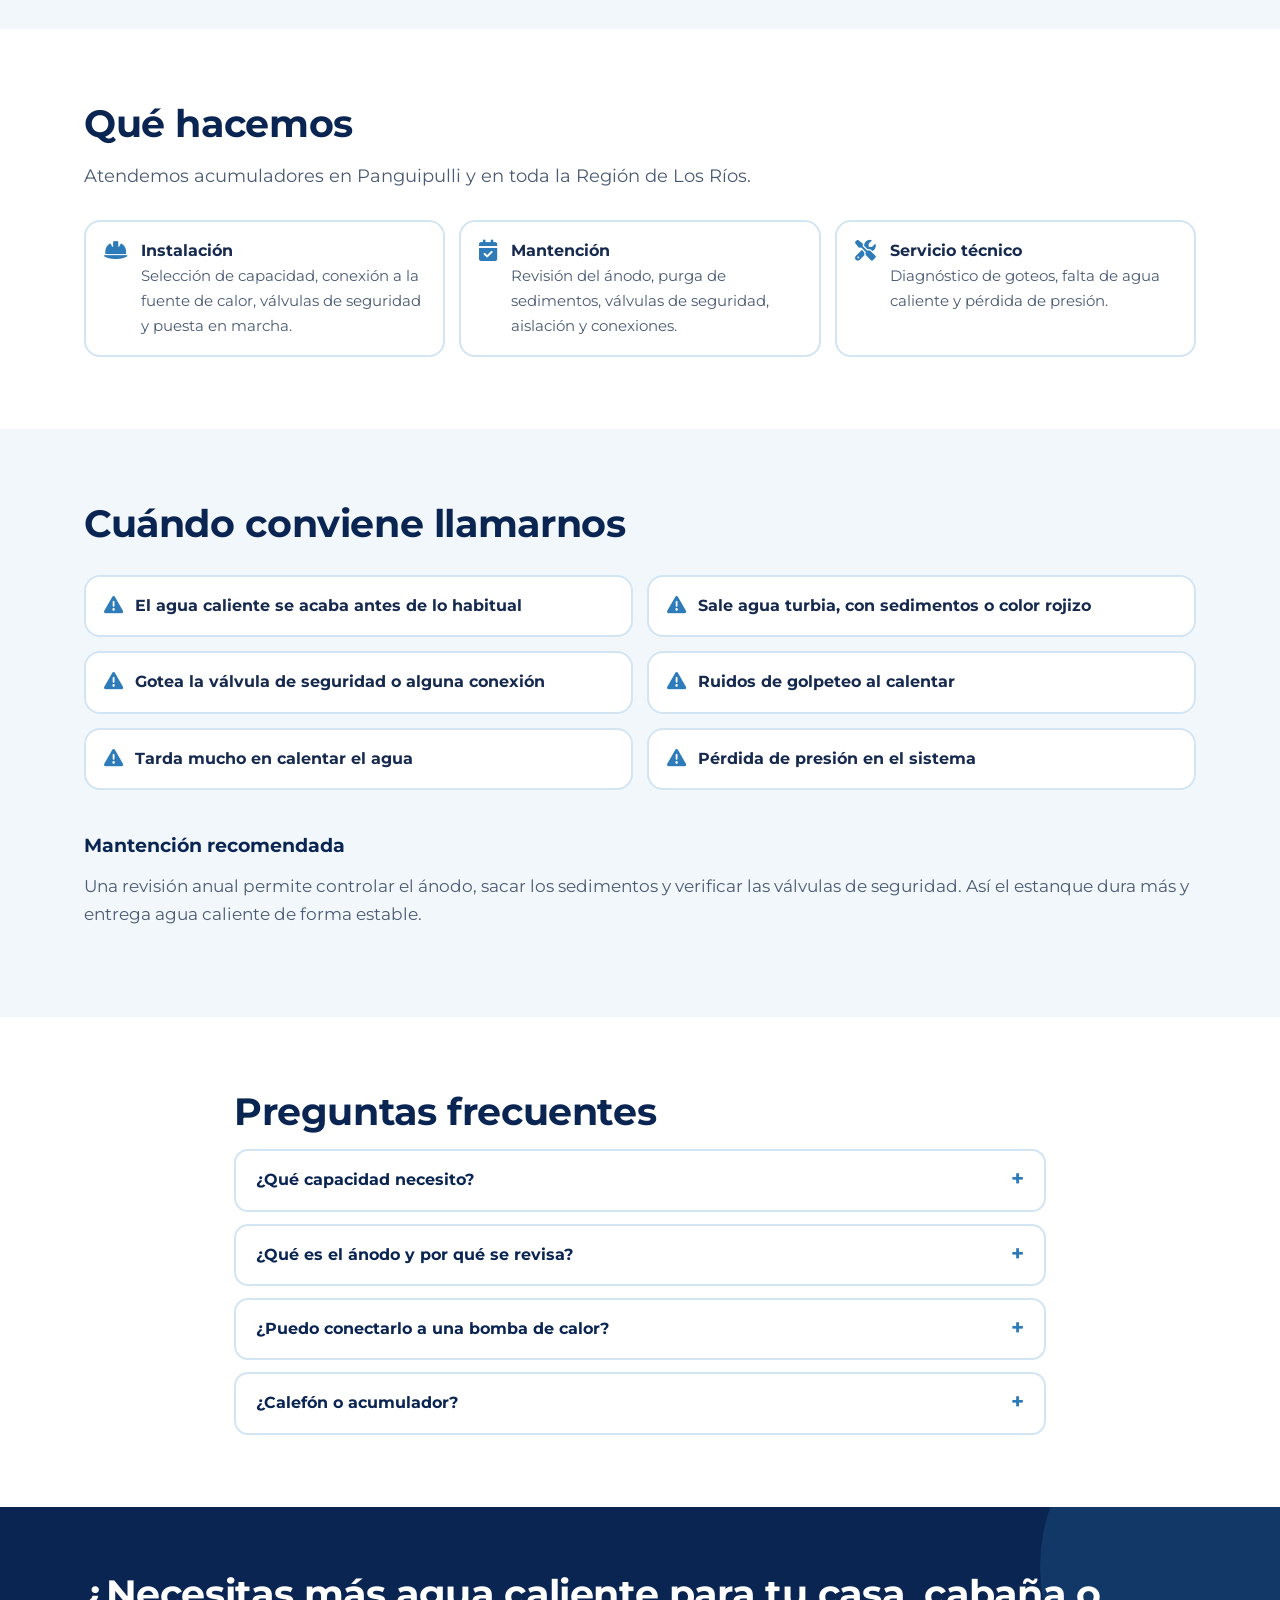
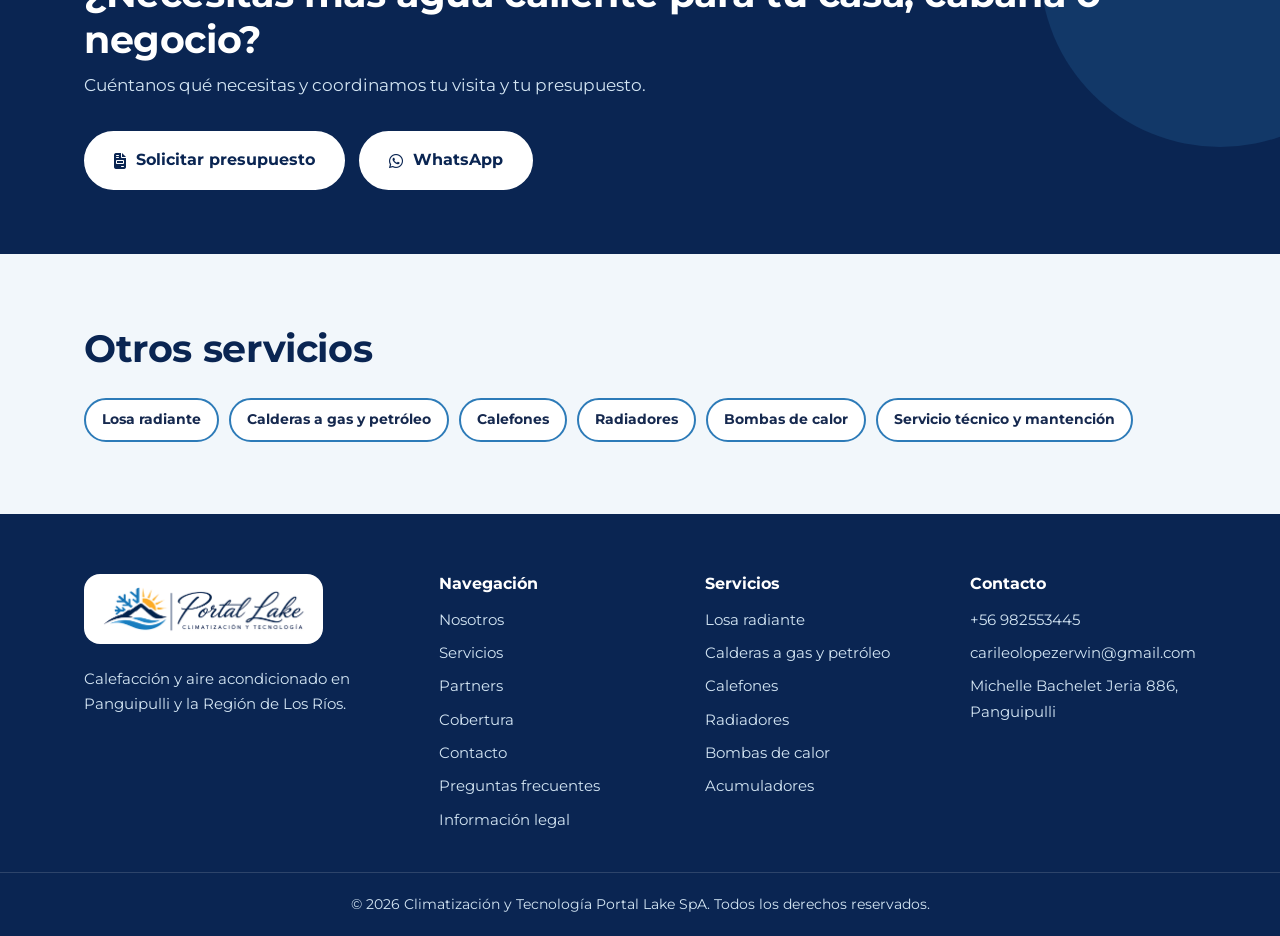
==== commit 8aaaba35: "Update acumuladores.html" ====
--- a/acumuladores.html
+++ b/acumuladores.html
@@ -6,17 +6,14 @@
 <meta name="google-site-verification" content="udnZDYRa6tFtg93tQjGC4HS8Bu25_BeA6ebvrnLiTWo" />
 <title>Acumuladores de agua caliente en Panguipulli | Portal Lake</title>
 <meta name="description" content="Instalación y mantención de acumuladores de agua caliente en Panguipulli y la Región de Los Ríos. Reserva de agua caliente para casas, cabañas y negocios.">
-<link rel="canonical" href="https://portal-lake.netlify.app/acumuladores">
 <meta property="og:type" content="website">
 <meta property="og:locale" content="es_CL">
 <meta property="og:site_name" content="Climatización y Tecnología Portal Lake SpA">
 <meta property="og:title" content="Acumuladores de agua caliente en Panguipulli | Portal Lake">
 <meta property="og:description" content="Instalación y mantención de acumuladores de agua caliente en Panguipulli y la Región de Los Ríos. Reserva de agua caliente para casas, cabañas y negocios.">
-<meta property="og:url" content="https://portal-lake.netlify.app/acumuladores">
-<meta property="og:image" content="https://portal-lake.netlify.app/img/acumuladores-anwo-coral-vitro.jpg">
-<script type="application/ld+json">{"@context": "https://schema.org", "@type": "Service", "name": "Acumuladores", "serviceType": "Acumuladores", "description": "Instalación y mantención de acumuladores de agua caliente en Panguipulli y la Región de Los Ríos. Reserva de agua caliente para casas, cabañas y negocios.", "provider": {"@type": "HVACBusiness", "name": "Climatización y Tecnología Portal Lake SpA", "url": "https://portal-lake.netlify.app/", "telephone": "+56982553445", "address": {"@type": "PostalAddress", "streetAddress": "Michelle Bachelet Jeria 886", "addressLocality": "Panguipulli", "addressRegion": "Región de Los Ríos", "addressCountry": "CL"}}, "areaServed": ["Panguipulli", "Coñaripe", "Liquiñe", "Lanco", "Los Lagos", "Villarrica", "Valdivia"]}</script>
-<link rel="icon" type="image/png" href="img/favicon-64.png">
-<link rel="apple-touch-icon" href="img/apple-touch-icon.png">
+<script type="application/ld+json">{"@context": "https://schema.org", "@type": "Service", "name": "Acumuladores", "serviceType": "Acumuladores", "description": "Instalación y mantención de acumuladores de agua caliente en Panguipulli y la Región de Los Ríos. Reserva de agua caliente para casas, cabañas y negocios.", "provider": {"@type": "HVACBusiness", "name": "Climatización y Tecnología Portal Lake SpA", "telephone": "+56982553445", "address": {"@type": "PostalAddress", "streetAddress": "Michelle Bachelet Jeria 886", "addressLocality": "Panguipulli", "addressRegion": "Región de Los Ríos", "addressCountry": "CL"}}, "areaServed": ["Panguipulli", "Coñaripe", "Liquiñe", "Lanco", "Los Lagos", "Villarrica", "Valdivia"]}</script>
+<link rel="icon" type="image/png" href="favicon-64.png">
+<link rel="apple-touch-icon" href="apple-touch-icon.png">
 <link rel="preconnect" href="https://fonts.googleapis.com">
 <link rel="preconnect" href="https://fonts.gstatic.com" crossorigin>
 <link href="https://fonts.googleapis.com/css2?family=Great+Vibes&family=Montserrat:wght@400;500;600;700;800&display=swap" rel="stylesheet">
@@ -35,7 +32,7 @@
 
 <header>
   <div class="wrap nav">
-    <a href="index.html" class="marca" aria-label="Portal Lake, inicio"><img src="img/logo-portal-lake.png" alt="Portal Lake, Climatización y Tecnología" width="820" height="186"></a>
+    <a href="index.html" class="marca" aria-label="Portal Lake, inicio"><img src="logo-portal-lake.png" alt="Portal Lake, Climatización y Tecnología" width="820" height="186"></a>
     <button class="menu-btn" id="menu-btn" aria-label="Abrir menú" aria-expanded="false" aria-controls="menu"><i class="fa-solid fa-bars"></i></button>
     <ul id="menu">
       <li><a href="index.html">Inicio</a></li>
@@ -70,13 +67,13 @@
         <a href="https://wa.me/56982553445?text=Hola%2C%20quisiera%20cotizar%3A%20Acumuladores." target="_blank" rel="noopener noreferrer" class="btn btn-sec"><i class="fa-brands fa-whatsapp"></i> WhatsApp</a>
       </div>
     </div>
-    <div class="serv-foto"><img src="img/acumuladores-anwo-coral-vitro.jpg" alt="Acumuladores de agua caliente Anwo Coral Vitro"></div>
+    <div class="serv-foto"><img src="acumuladores-anwo-coral-vitro.jpg" alt="Acumuladores de agua caliente Anwo Coral Vitro"></div>
   </div>
 </section>
 
 <section id="que-es">
   <div class="wrap">
-    <div class="texto una-col">
+    <div class="texto" style="max-width:780px">
       <h2>Qué es y cómo funciona</h2>
       <p>Un acumulador es un estanque aislado que guarda agua caliente para usarla cuando la necesites. Se conecta a una caldera, una bomba de calor u otra fuente de calor, y permite abastecer varios puntos de agua al mismo tiempo: duchas, cocina, tinas.</p><p>Es una solución habitual en casas grandes, cabañas y negocios con consumos altos o simultáneos.</p><p>La capacidad en litros se elige según el número de personas, los puntos de agua y la fuente de calor que lo alimenta.</p>
     </div>
@@ -142,7 +139,7 @@
 <footer>
   <div class="wrap pie">
     <div>
-      <a href="index.html" class="marca logo-pie" aria-label="Portal Lake, inicio"><img loading="lazy" src="img/logo-portal-lake.png" alt="Portal Lake, Climatización y Tecnología" width="820" height="186"></a>
+      <a href="index.html" class="marca logo-pie" aria-label="Portal Lake, inicio"><img loading="lazy" src="logo-portal-lake.png" alt="Portal Lake, Climatización y Tecnología" width="820" height="186"></a>
       <p>Calefacción y aire acondicionado en Panguipulli y la Región de Los Ríos.</p>
     </div>
     <div>
